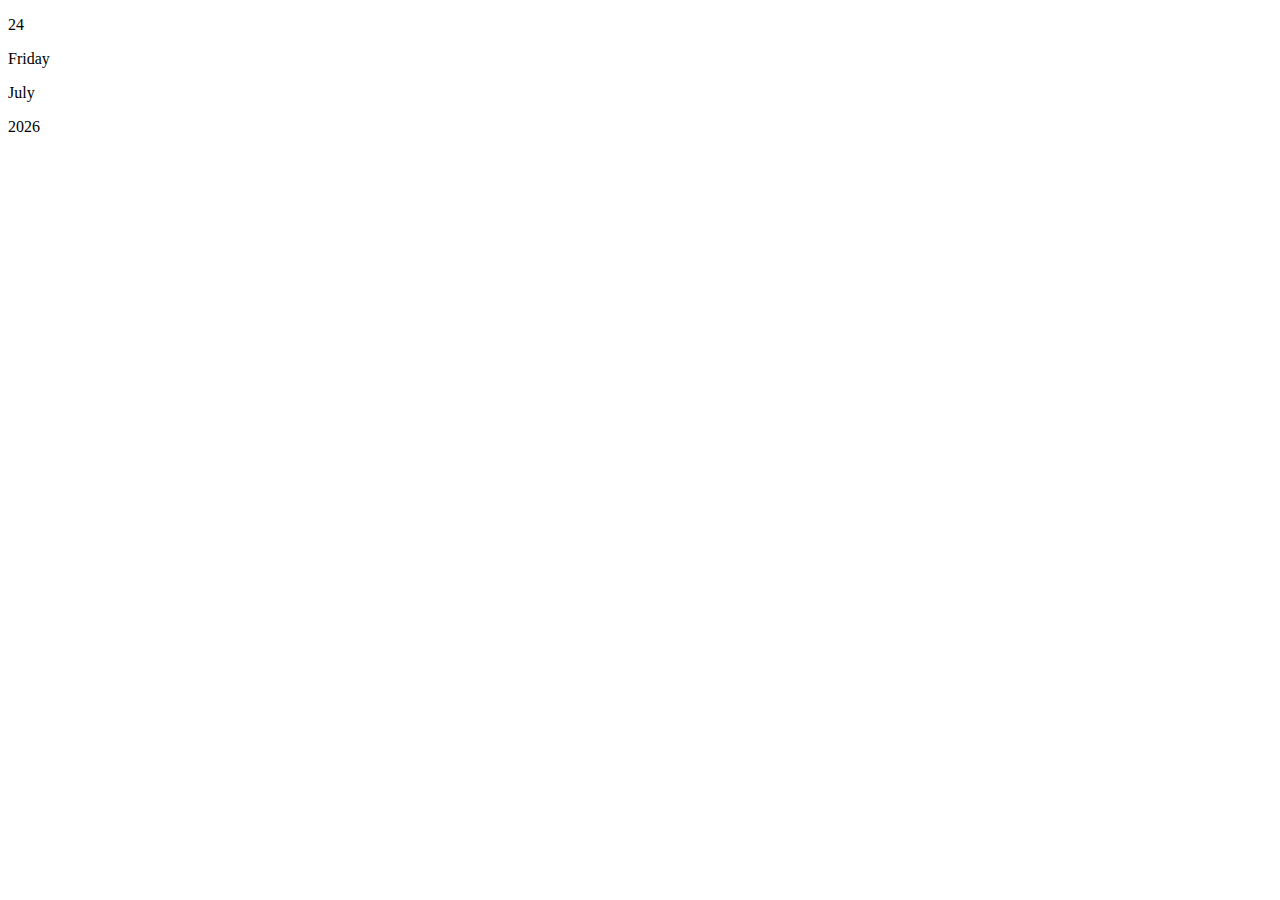
==== index.html @ ad21fd30 "Create index.html" ====
<!DOCTYPE html>
<html lang="en">
<head>
    <meta charset="UTF-8">
    <meta name="viewport" content="width=device-width, initial-scale=1.0">
    <title>Mini Calender Using JavaScript</title>
    <link rel="stylesheet" href="style.css">
</head>
<body>
    <div class="hero">
        <div class="calender">
            <div class="left">
                <p id="date">01</p>
                <p id="day">Sunday</p>
            </div>
            <div class="right">
                <p id="month">January</p>
                <p id="year">2024</p>
            </div>
        </div>
    </div>

    <script>
        const date = document.getElementById("date");
        const day = document.getElementById("day");
        const month = document.getElementById("month");
        const year = document.getElementById("year");

        const today = new Date();

        const weekDays = ["Sunday", "Monday", "Tuesday", "Wednesday", "Thursday", "Friday", "Saturday"];
        const allMonths = ["January", "February", "March", "April", "May", "June", "July", "August", "September", "October", "November", "December"];

        date.innerHTML = (today.getDate() < 10 ? "0" : "") + today.getDate();
        day.innerHTML = weekDays[today.getDay()];
        month.innerHTML = allMonths[today.getMonth()];
        year.innerHTML = today.getFullYear();


    </script>
</body>
</html>
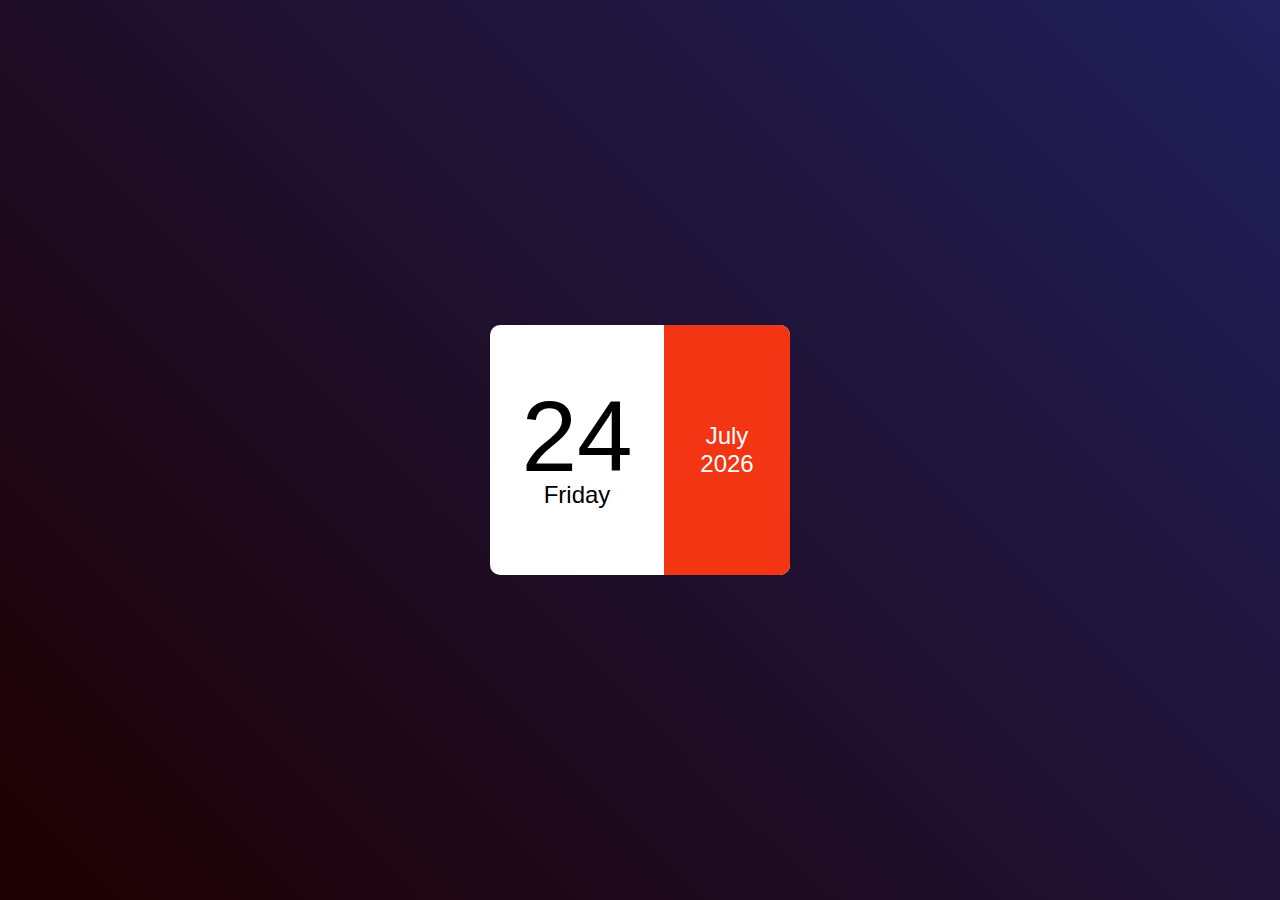
==== commit c01c3e57: "This is a change This is a change" ====
--- a/index.html
+++ b/index.html
@@ -1,6 +1,8 @@
 
 <!DOCTYPE html>
 <html lang="en">
+
+
 <head>
     <meta charset="UTF-8">
     <meta name="viewport" content="width=device-width, initial-scale=1.0">
--- a/style.css
+++ b/style.css
@@ -0,0 +1,44 @@
+*{
+    margin: 0;
+    padding: 0;
+    font-family: 'Franklin Gothic Medium', 'Arial Narrow', Arial, sans-serif;
+    box-sizing: border-box;
+}
+.hero{
+    width: 100%;
+    min-height: 100vh;
+    background: linear-gradient(45deg, #1d0000, #20205b);
+    display: flex;
+    align-items: center;
+    justify-content: center;
+}
+.calender{
+    width: 300px;
+    height: 250px;
+    background: #fff;
+    display: flex;
+    align-items: center;
+    border-radius: 10px;
+}
+.left, .right{
+    height: 100%;
+    display: flex;
+    align-items: center;
+    justify-content: center;
+    font-size: 24px;
+    flex-direction: column;
+}
+.right{
+    width: 42%;
+    background: #f43513;
+    color: #fff;
+    border-top-right-radius: 10px;
+    border-bottom-right-radius: 10px;
+}
+.left{
+    width: 58%;
+}
+#date{
+    font-size: 100px;
+    line-height: 90px;
+}
